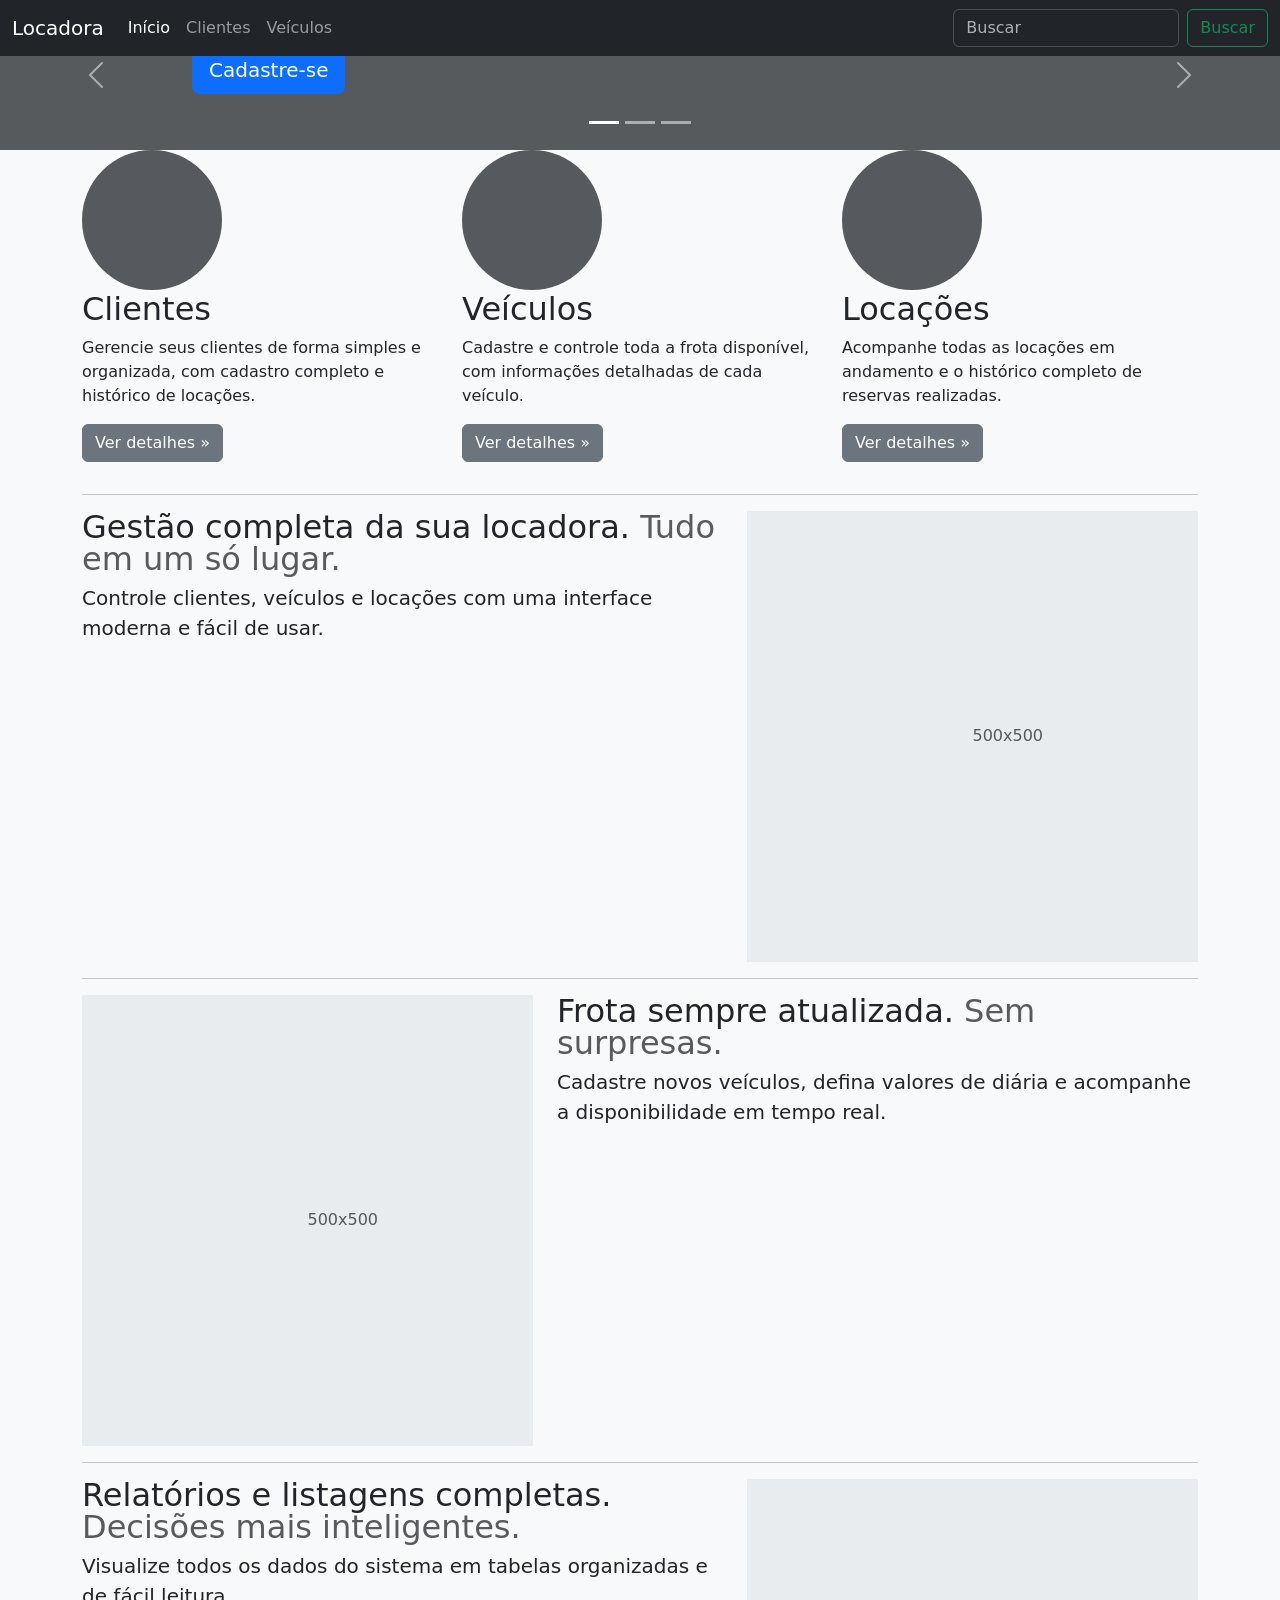
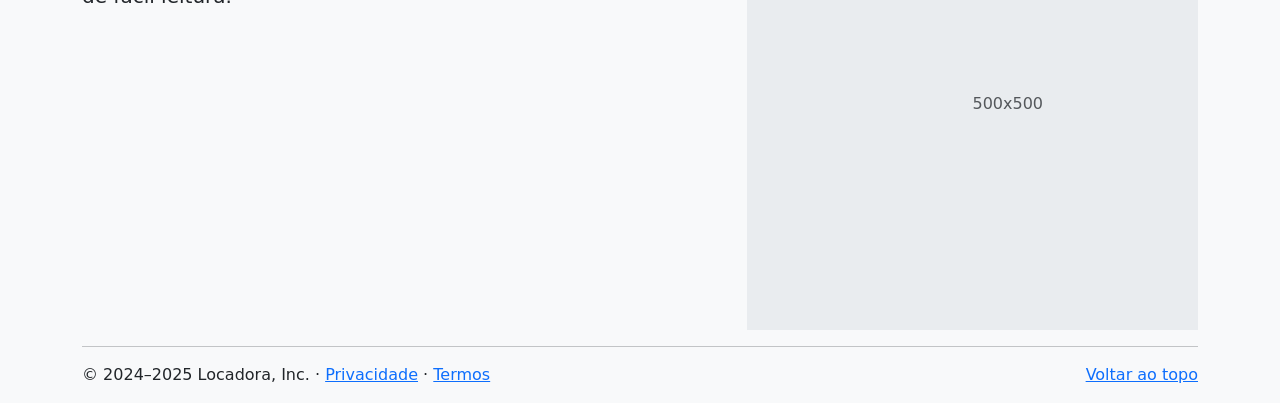
==== index.html @ 94b14342 "correção de erros na listagem" ====
<!DOCTYPE html>
<html lang="pt-br" data-bs-theme="auto">

<head>
  <meta charset="utf-8">
  <meta name="viewport" content="width=device-width, initial-scale=1">
  <meta name="description" content="">
  <meta name="author" content="Mark Otto, Jacob Thornton, and Bootstrap contributors">
  <title>Sistema de Locadora · Bootstrap v5.3</title>

  <link
    href="https://cdn.jsdelivr.net/npm/bootstrap@5.3.3/dist/css/bootstrap.min.css"
    rel="stylesheet"
  >
  <link href="css/carousel.css" rel="stylesheet">
  <link href="css/style.css" rel="stylesheet">
</head>

<body class="bg-body-tertiary">

  <!-- SVG Icons (hidden) -->
  <svg xmlns="http://www.w3.org/2000/svg" class="d-none">
    <symbol id="check2" viewBox="0 0 16 16">
      <path d="M13.854 3.646a.5.5 0 0 1 0 .708l-7 7a.5.5 0 0 1-.708 0l-3.5-3.5a.5.5 0 1 1 .708-.708L6.5 10.293l6.646-6.647a.5.5 0 0 1 .708 0z"/>
    </symbol>
    <symbol id="circle-half" viewBox="0 0 16 16">
      <path d="M8 15A7 7 0 1 0 8 1v14zm0 1A8 8 0 1 1 8 0a8 8 0 0 1 0 16z"/>
    </symbol>
    <symbol id="moon-stars-fill" viewBox="0 0 16 16">
      <path d="M6 .278a.768.768 0 0 1 .08.858 7.208 7.208 0 0 0-.878 3.46c0 4.021 3.278 7.277 7.318 7.277.527 0 1.04-.055 1.533-.16a.787.787 0 0 1 .81.316.733.733 0 0 1-.031.893A8.349 8.349 0 0 1 8.344 16C3.734 16 0 12.286 0 7.71 0 4.266 2.114 1.312 5.124.06A.752.752 0 0 1 6 .278z"/>
      <path d="M10.794 3.148a.217.217 0 0 1 .412 0l.387 1.162c.173.518.579.924 1.097 1.097l1.162.387a.217.217 0 0 1 0 .412l-1.162.387a1.734 1.734 0 0 0-1.097 1.097l-.387 1.162a.217.217 0 0 1-.412 0l-.387-1.162A1.734 1.734 0 0 0 9.31 6.593l-1.162-.387a.217.217 0 0 1 0-.412l1.162-.387a1.734 1.734 0 0 0 1.097-1.097l.387-1.162zM13.863.099a.145.145 0 0 1 .274 0l.258.774c.115.346.386.617.732.732l.774.258a.145.145 0 0 1 0 .274l-.774.258a1.156 1.156 0 0 0-.732.732l-.258.774a.145.145 0 0 1-.274 0l-.258-.774a1.156 1.156 0 0 0-.732-.732l-.774-.258a.145.145 0 0 1 0-.274l.774-.258c.346-.115.617-.386.732-.732L13.863.1z"/>
    </symbol>
    <symbol id="sun-fill" viewBox="0 0 16 16">
      <path d="M8 12a4 4 0 1 0 0-8 4 4 0 0 0 0 8zM8 0a.5.5 0 0 1 .5.5v2a.5.5 0 0 1-1 0v-2A.5.5 0 0 1 8 0zm0 13a.5.5 0 0 1 .5.5v2a.5.5 0 0 1-1 0v-2A.5.5 0 0 1 8 13zm8-5a.5.5 0 0 1-.5.5h-2a.5.5 0 0 1 0-1h2a.5.5 0 0 1 .5.5zM3 8a.5.5 0 0 1-.5.5h-2a.5.5 0 0 1 0-1h2A.5.5 0 0 1 3 8zm10.657-5.657a.5.5 0 0 1 0 .707l-1.414 1.415a.5.5 0 1 1-.707-.708l1.414-1.414a.5.5 0 0 1 .707 0zm-9.193 9.193a.5.5 0 0 1 0 .707L3.05 13.657a.5.5 0 0 1-.707-.707l1.414-1.414a.5.5 0 0 1 .707 0zm9.193 2.121a.5.5 0 0 1-.707 0l-1.414-1.414a.5.5 0 0 1 .707-.707l1.414 1.414a.5.5 0 0 1 0 .707zM4.464 4.465a.5.5 0 0 1-.707 0L2.343 3.05a.5.5 0 1 1 .707-.707l1.414 1.414a.5.5 0 0 1 0 .708z"/>
    </symbol>
  </svg>

  <!-- Navbar -->
  <header data-bs-theme="dark">
    <nav class="navbar navbar-expand-md navbar-dark fixed-top bg-dark">
      <div class="container-fluid">
        <a class="navbar-brand" href="#">Locadora</a>
        <button
          class="navbar-toggler"
          type="button"
          data-bs-toggle="collapse"
          data-bs-target="#navbarCollapse"
          aria-controls="navbarCollapse"
          aria-expanded="false"
          aria-label="Alternar navegação"
        >
          <span class="navbar-toggler-icon"></span>
        </button>
        <div class="collapse navbar-collapse" id="navbarCollapse">
          <ul class="navbar-nav me-auto mb-2 mb-md-0">
            <li class="nav-item">
              <a class="nav-link active" aria-current="page" href="#">Início</a>
            </li>
            <li class="nav-item">
              <a class="nav-link" href="pages/listagem-clientes.html">Clientes</a>
            </li>
            <li class="nav-item">
              <a class="nav-link" href="#">Veículos</a>
            </li>
          </ul>
          <form class="d-flex" role="search">
            <input class="form-control me-2" type="search" placeholder="Buscar" aria-label="Buscar">
            <button class="btn btn-outline-success" type="submit">Buscar</button>
          </form>
        </div>
      </div>
    </nav>
  </header>

  <!-- Conteúdo Principal -->
  <main>

    <!-- Carousel -->
    <div id="myCarousel" class="carousel slide mb-6" data-bs-ride="carousel">
      <div class="carousel-indicators">
        <button type="button" data-bs-target="#myCarousel" data-bs-slide-to="0" class="active" aria-current="true" aria-label="Slide 1"></button>
        <button type="button" data-bs-target="#myCarousel" data-bs-slide-to="1" aria-label="Slide 2"></button>
        <button type="button" data-bs-target="#myCarousel" data-bs-slide-to="2" aria-label="Slide 3"></button>
      </div>

      <div class="carousel-inner">

        <div class="carousel-item active">
          <svg aria-hidden="true" class="bd-placeholder-img" height="100%" preserveAspectRatio="xMidYMid slice" width="100%" xmlns="http://www.w3.org/2000/svg">
            <rect width="100%" height="100%" fill="var(--bs-secondary-color)"></rect>
          </svg>
          <div class="container">
            <div class="carousel-caption text-start">
              <h1>Alugue seu veículo ideal.</h1>
              <p class="opacity-75">Encontre o carro perfeito para cada ocasião com praticidade e segurança.</p>
              <p><a class="btn btn-lg btn-primary" href="#">Cadastre-se</a></p>
            </div>
          </div>
        </div>

        <div class="carousel-item">
          <svg aria-hidden="true" class="bd-placeholder-img" height="100%" preserveAspectRatio="xMidYMid slice" width="100%" xmlns="http://www.w3.org/2000/svg">
            <rect width="100%" height="100%" fill="var(--bs-secondary-color)"></rect>
          </svg>
          <div class="container">
            <div class="carousel-caption">
              <h1>Frota variada e moderna.</h1>
              <p>Temos veículos para todos os perfis, desde econômicos até SUVs de luxo.</p>
              <p><a class="btn btn-lg btn-primary" href="#">Saiba mais</a></p>
            </div>
          </div>
        </div>

        <div class="carousel-item">
          <svg aria-hidden="true" class="bd-placeholder-img" height="100%" preserveAspectRatio="xMidYMid slice" width="100%" xmlns="http://www.w3.org/2000/svg">
            <rect width="100%" height="100%" fill="var(--bs-secondary-color)"></rect>
          </svg>
          <div class="container">
            <div class="carousel-caption text-end">
              <h1>Simples, rápido e seguro.</h1>
              <p>Faça sua reserva em minutos e retire o veículo onde preferir.</p>
              <p><a class="btn btn-lg btn-primary" href="#">Ver veículos</a></p>
            </div>
          </div>
        </div>

      </div>

      <button class="carousel-control-prev" type="button" data-bs-target="#myCarousel" data-bs-slide="prev">
        <span class="carousel-control-prev-icon" aria-hidden="true"></span>
        <span class="visually-hidden">Anterior</span>
      </button>
      <button class="carousel-control-next" type="button" data-bs-target="#myCarousel" data-bs-slide="next">
        <span class="carousel-control-next-icon" aria-hidden="true"></span>
        <span class="visually-hidden">Próximo</span>
      </button>
    </div>

    <!-- Cards -->
    <div class="container marketing">

      <div class="row">

        <div class="col-lg-4">
          <svg aria-label="Placeholder" class="bd-placeholder-img rounded-circle" height="140" preserveAspectRatio="xMidYMid slice" role="img" width="140" xmlns="http://www.w3.org/2000/svg">
            <title>Placeholder</title>
            <rect width="100%" height="100%" fill="var(--bs-secondary-color)"></rect>
          </svg>
          <h2 class="fw-normal">Clientes</h2>
          <p>Gerencie seus clientes de forma simples e organizada, com cadastro completo e histórico de locações.</p>
          <p><a class="btn btn-secondary" href="#">Ver detalhes &raquo;</a></p>
        </div>

        <div class="col-lg-4">
          <svg aria-label="Placeholder" class="bd-placeholder-img rounded-circle" height="140" preserveAspectRatio="xMidYMid slice" role="img" width="140" xmlns="http://www.w3.org/2000/svg">
            <title>Placeholder</title>
            <rect width="100%" height="100%" fill="var(--bs-secondary-color)"></rect>
          </svg>
          <h2 class="fw-normal">Veículos</h2>
          <p>Cadastre e controle toda a frota disponível, com informações detalhadas de cada veículo.</p>
          <p><a class="btn btn-secondary" href="#">Ver detalhes &raquo;</a></p>
        </div>

        <div class="col-lg-4">
          <svg aria-label="Placeholder" class="bd-placeholder-img rounded-circle" height="140" preserveAspectRatio="xMidYMid slice" role="img" width="140" xmlns="http://www.w3.org/2000/svg">
            <title>Placeholder</title>
            <rect width="100%" height="100%" fill="var(--bs-secondary-color)"></rect>
          </svg>
          <h2 class="fw-normal">Locações</h2>
          <p>Acompanhe todas as locações em andamento e o histórico completo de reservas realizadas.</p>
          <p><a class="btn btn-secondary" href="#">Ver detalhes &raquo;</a></p>
        </div>

      </div>

      <!-- Destaques -->
      <hr class="featurette-divider">

      <div class="row featurette">
        <div class="col-md-7">
          <h2 class="featurette-heading fw-normal lh-1">
            Gestão completa da sua locadora.
            <span class="text-body-secondary">Tudo em um só lugar.</span>
          </h2>
          <p class="lead">Controle clientes, veículos e locações com uma interface moderna e fácil de usar.</p>
        </div>
        <div class="col-md-5">
          <svg aria-label="Placeholder: 500x500" class="bd-placeholder-img bd-placeholder-img-lg featurette-image img-fluid mx-auto" height="500" preserveAspectRatio="xMidYMid slice" role="img" width="500" xmlns="http://www.w3.org/2000/svg">
            <title>Placeholder</title>
            <rect width="100%" height="100%" fill="var(--bs-secondary-bg)"></rect>
            <text x="50%" y="50%" fill="var(--bs-secondary-color)" dy=".3em">500x500</text>
          </svg>
        </div>
      </div>

      <hr class="featurette-divider">

      <div class="row featurette">
        <div class="col-md-7 order-md-2">
          <h2 class="featurette-heading fw-normal lh-1">
            Frota sempre atualizada.
            <span class="text-body-secondary">Sem surpresas.</span>
          </h2>
          <p class="lead">Cadastre novos veículos, defina valores de diária e acompanhe a disponibilidade em tempo real.</p>
        </div>
        <div class="col-md-5 order-md-1">
          <svg aria-label="Placeholder: 500x500" class="bd-placeholder-img bd-placeholder-img-lg featurette-image img-fluid mx-auto" height="500" preserveAspectRatio="xMidYMid slice" role="img" width="500" xmlns="http://www.w3.org/2000/svg">
            <title>Placeholder</title>
            <rect width="100%" height="100%" fill="var(--bs-secondary-bg)"></rect>
            <text x="50%" y="50%" fill="var(--bs-secondary-color)" dy=".3em">500x500</text>
          </svg>
        </div>
      </div>

      <hr class="featurette-divider">

      <div class="row featurette">
        <div class="col-md-7">
          <h2 class="featurette-heading fw-normal lh-1">
            Relatórios e listagens completas.
            <span class="text-body-secondary">Decisões mais inteligentes.</span>
          </h2>
          <p class="lead">Visualize todos os dados do sistema em tabelas organizadas e de fácil leitura.</p>
        </div>
        <div class="col-md-5">
          <svg aria-label="Placeholder: 500x500" class="bd-placeholder-img bd-placeholder-img-lg featurette-image img-fluid mx-auto" height="500" preserveAspectRatio="xMidYMid slice" role="img" width="500" xmlns="http://www.w3.org/2000/svg">
            <title>Placeholder</title>
            <rect width="100%" height="100%" fill="var(--bs-secondary-bg)"></rect>
            <text x="50%" y="50%" fill="var(--bs-secondary-color)" dy=".3em">500x500</text>
          </svg>
        </div>
      </div>

      <hr class="featurette-divider">

    </div><!-- /.container -->

    <!-- Rodapé -->
    <footer class="container">
      <p class="float-end"><a href="#">Voltar ao topo</a></p>
      <p>&copy; 2024–2025 Locadora, Inc. &middot; <a href="#">Privacidade</a> &middot; <a href="#">Termos</a></p>
    </footer>

  </main>

  <script src="https://cdn.jsdelivr.net/npm/bootstrap@5.3.3/dist/js/bootstrap.bundle.min.js"></script>

</body>
</html>
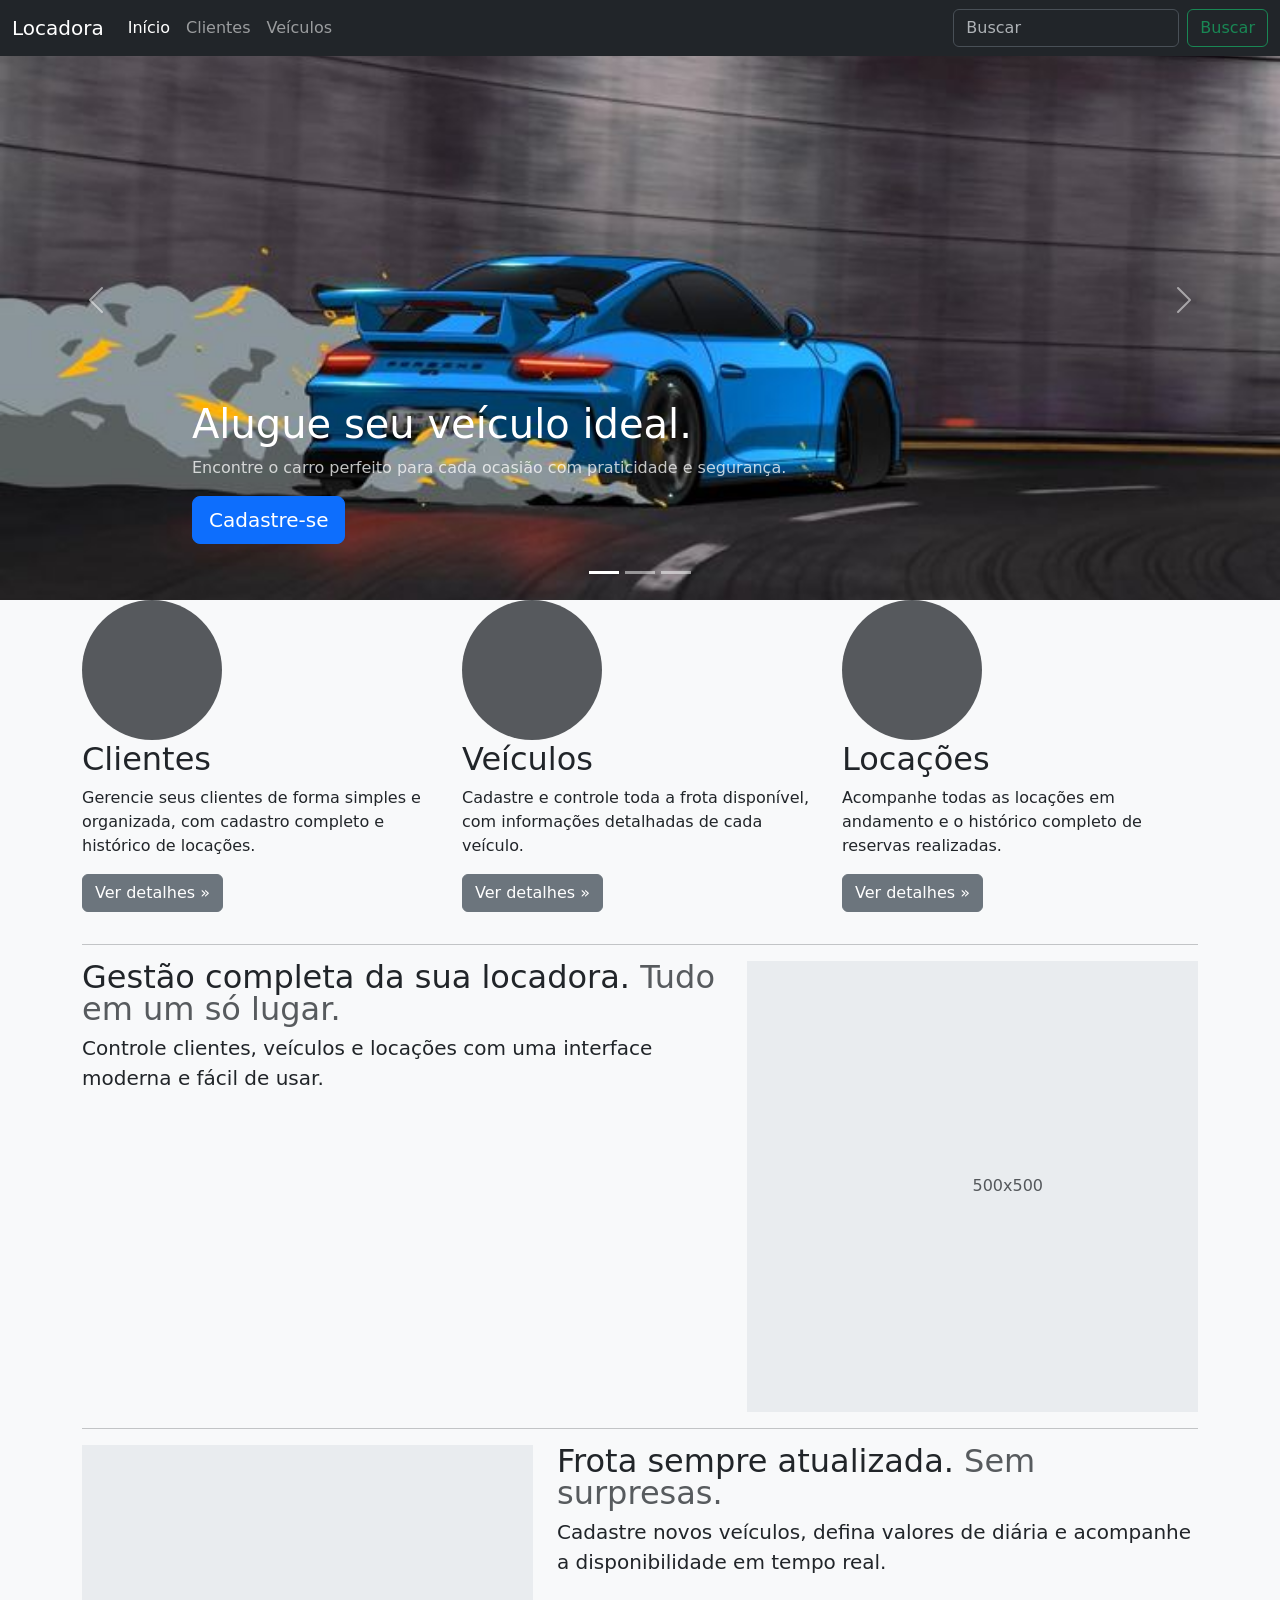
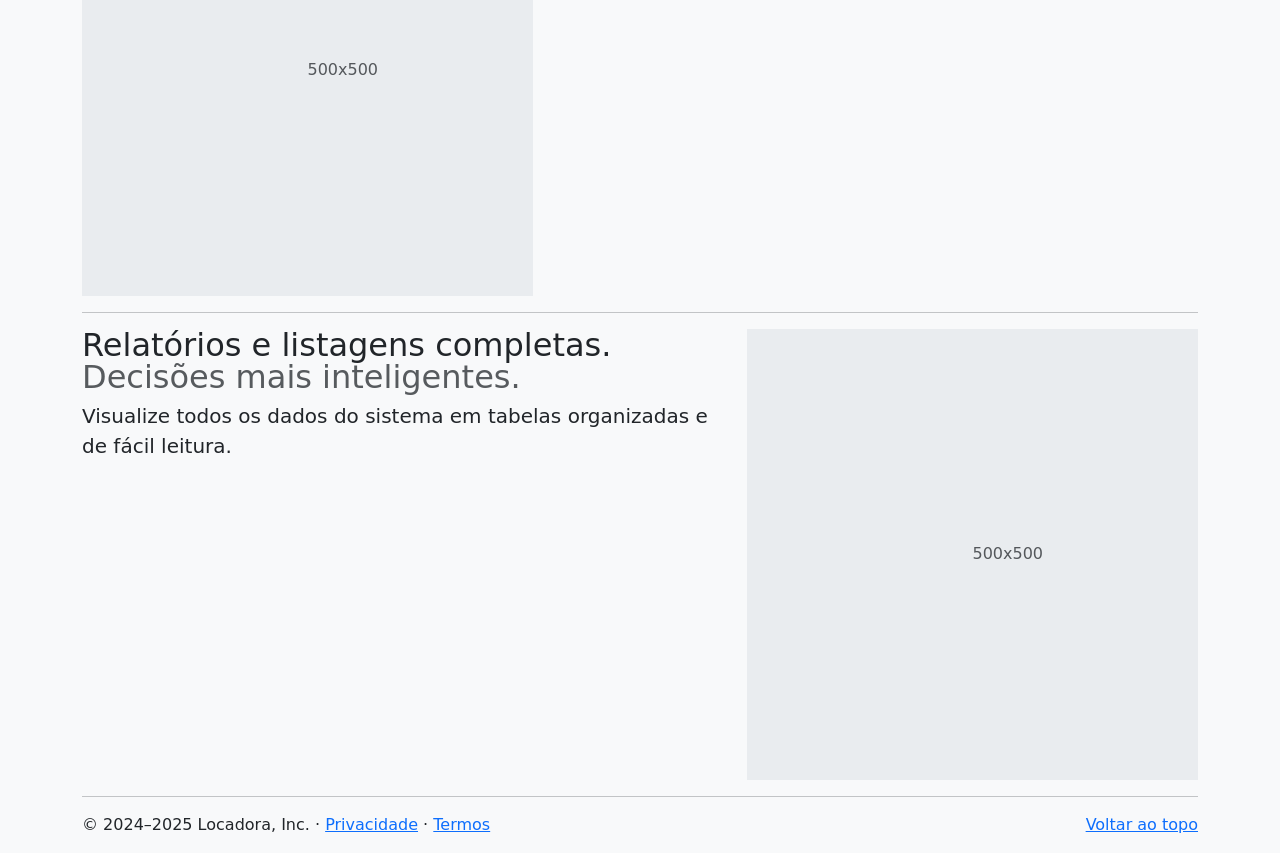
==== commit 7bf25509: "adicionando imagens ao projeto" ====
--- a/index.html
+++ b/index.html
@@ -60,7 +60,7 @@
               <a class="nav-link" href="pages/listagem-clientes.html">Clientes</a>
             </li>
             <li class="nav-item">
-              <a class="nav-link" href="#">Veículos</a>
+              <a class="nav-link" href="pages/listagem-veiculos.html">Veículos</a>
             </li>
           </ul>
           <form class="d-flex" role="search">
@@ -86,9 +86,7 @@
       <div class="carousel-inner">
 
         <div class="carousel-item active">
-          <svg aria-hidden="true" class="bd-placeholder-img" height="100%" preserveAspectRatio="xMidYMid slice" width="100%" xmlns="http://www.w3.org/2000/svg">
-            <rect width="100%" height="100%" fill="var(--bs-secondary-color)"></rect>
-          </svg>
+          <img src="image/PORSCHE.jpeg" class="d-block w-100" alt="Porsche" style="height: 600px; object-fit: cover; object-position: center;">
           <div class="container">
             <div class="carousel-caption text-start">
               <h1>Alugue seu veículo ideal.</h1>
@@ -99,9 +97,7 @@
         </div>
 
         <div class="carousel-item">
-          <svg aria-hidden="true" class="bd-placeholder-img" height="100%" preserveAspectRatio="xMidYMid slice" width="100%" xmlns="http://www.w3.org/2000/svg">
-            <rect width="100%" height="100%" fill="var(--bs-secondary-color)"></rect>
-          </svg>
+          <img src="image/BMW.jpeg" class="d-block w-100" alt="BMW" style="height: 600px; object-fit: cover; object-position: center;">
           <div class="container">
             <div class="carousel-caption">
               <h1>Frota variada e moderna.</h1>
@@ -112,14 +108,12 @@
         </div>
 
         <div class="carousel-item">
-          <svg aria-hidden="true" class="bd-placeholder-img" height="100%" preserveAspectRatio="xMidYMid slice" width="100%" xmlns="http://www.w3.org/2000/svg">
-            <rect width="100%" height="100%" fill="var(--bs-secondary-color)"></rect>
-          </svg>
+          <img src="image/Nissan.jpeg" class="d-block w-100" alt="Nissan" style="height: 600px; object-fit: cover; object-position: center;">
           <div class="container">
             <div class="carousel-caption text-end">
               <h1>Simples, rápido e seguro.</h1>
               <p>Faça sua reserva em minutos e retire o veículo onde preferir.</p>
-              <p><a class="btn btn-lg btn-primary" href="#">Ver veículos</a></p>
+              <p><a class="btn btn-lg btn-primary" href="pages/listagem-veiculos.html">Ver veículos</a></p>
             </div>
           </div>
         </div>
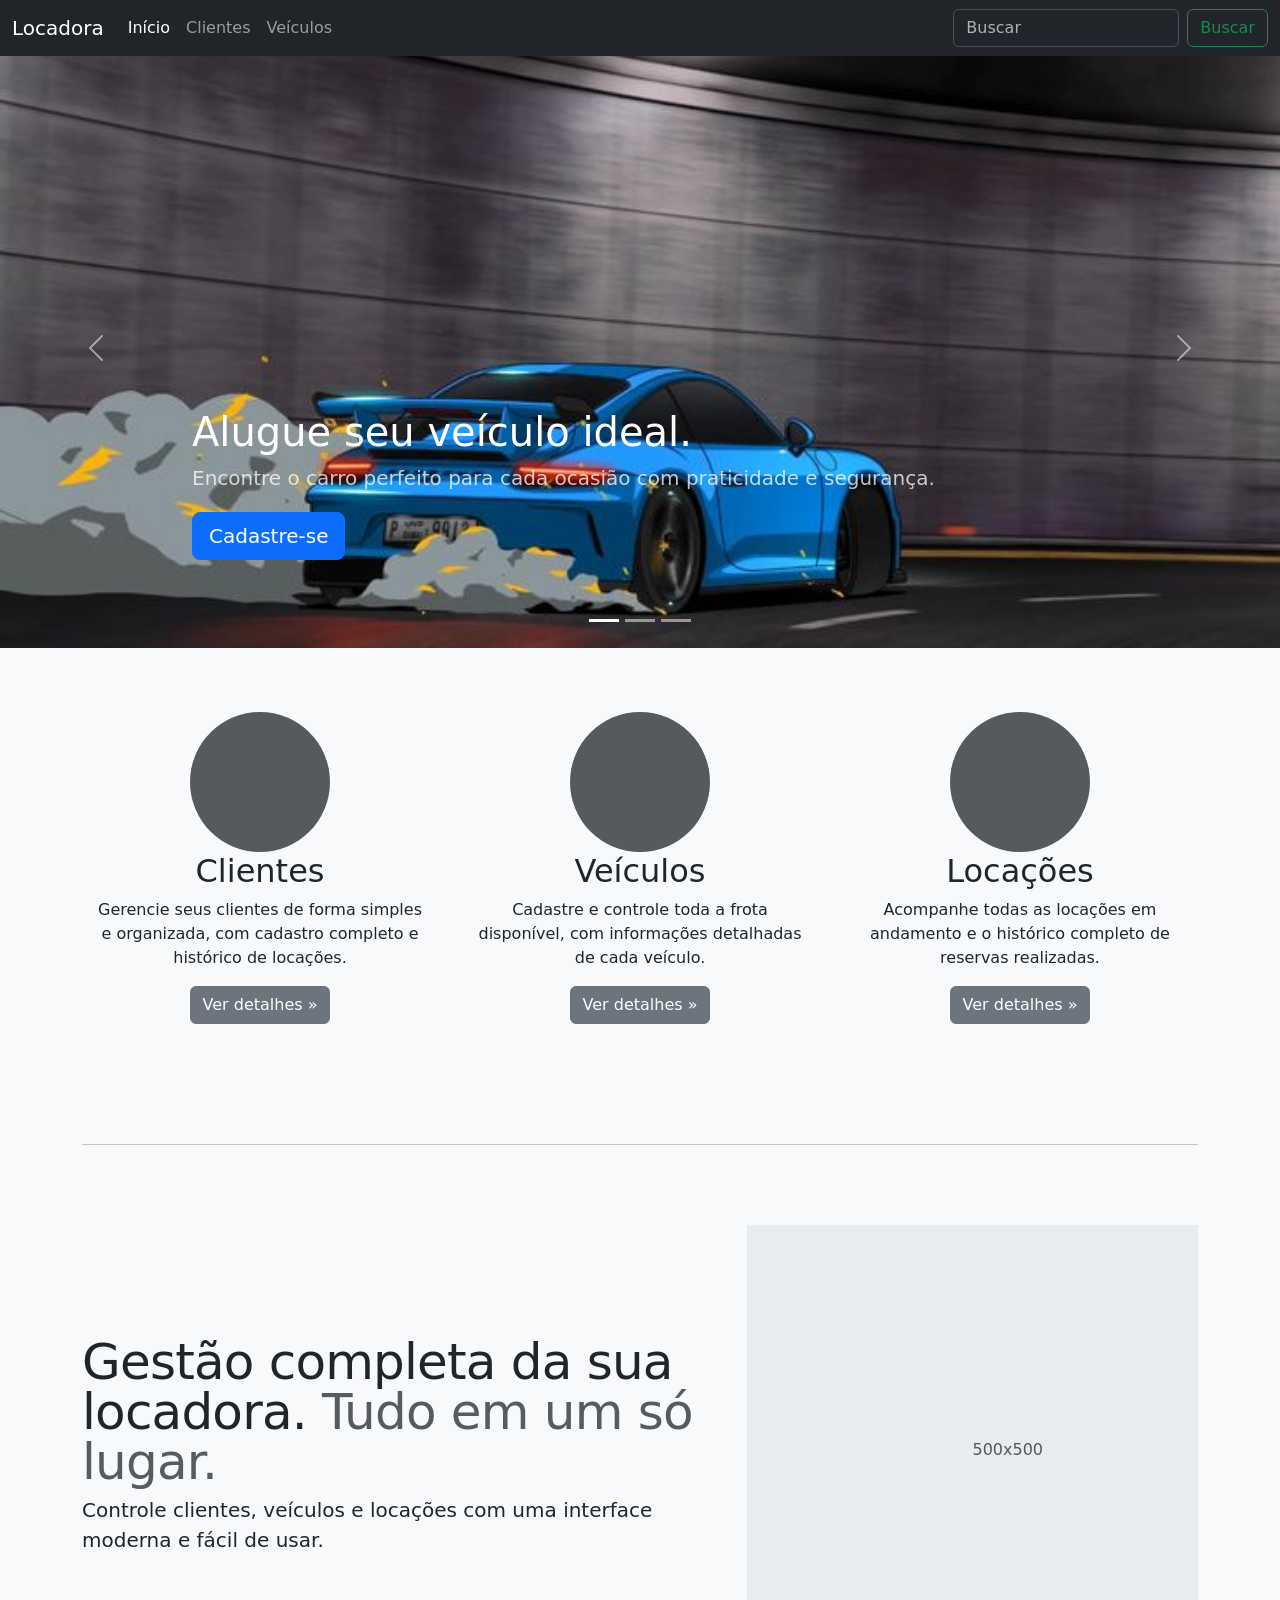
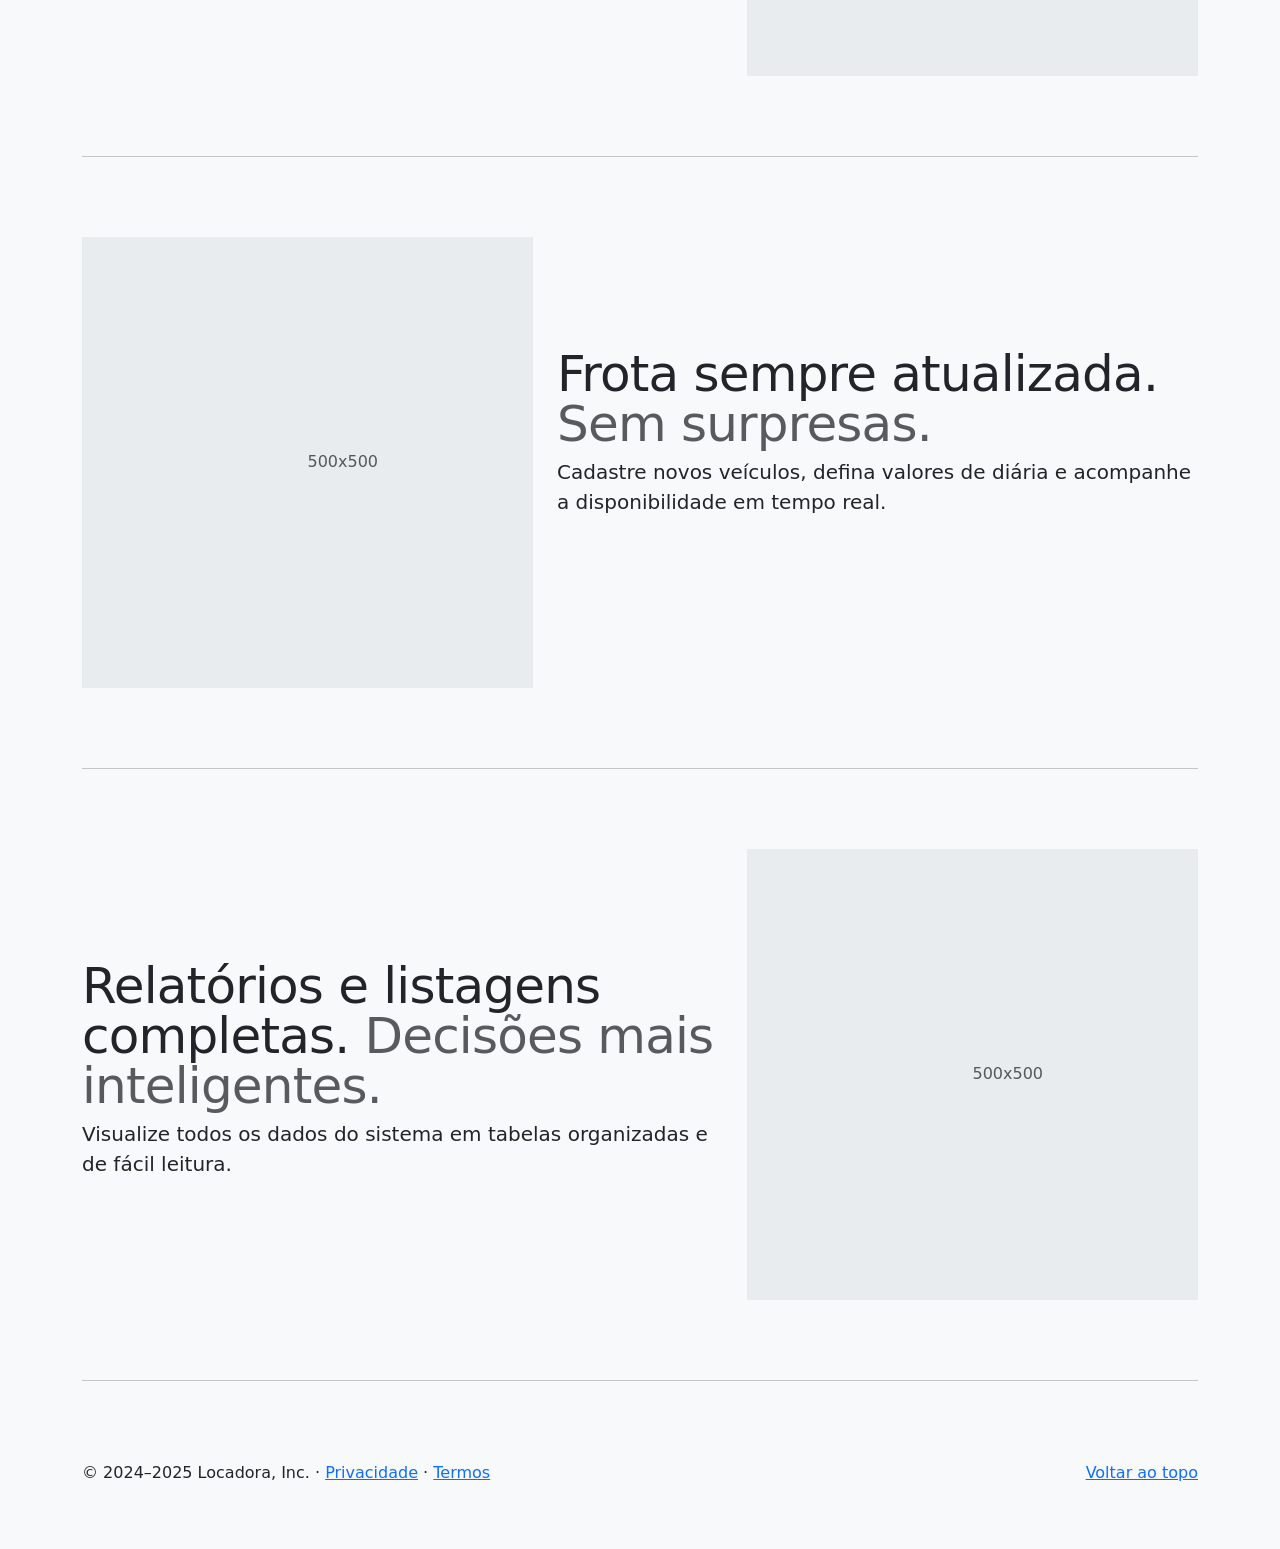
==== commit 24d0706a: "detalhamento das imagens" ====
--- a/index.html
+++ b/index.html
@@ -86,7 +86,7 @@
       <div class="carousel-inner">
 
         <div class="carousel-item active">
-          <img src="image/PORSCHE.jpeg" class="d-block w-100" alt="Porsche" style="height: 600px; object-fit: cover; object-position: center;">
+          <img src="image/PORSCHE.jpeg" class="d-block w-100" alt="Porsche" style="object-fit: cover; object-position: center;">
           <div class="container">
             <div class="carousel-caption text-start">
               <h1>Alugue seu veículo ideal.</h1>
@@ -97,7 +97,7 @@
         </div>
 
         <div class="carousel-item">
-          <img src="image/BMW.jpeg" class="d-block w-100" alt="BMW" style="height: 600px; object-fit: cover; object-position: center;">
+          <img src="image/BMW.jpeg" class="d-block w-100" alt="BMW" style="object-fit: cover; object-position: center;">
           <div class="container">
             <div class="carousel-caption">
               <h1>Frota variada e moderna.</h1>
@@ -108,7 +108,7 @@
         </div>
 
         <div class="carousel-item">
-          <img src="image/Nissan.jpeg" class="d-block w-100" alt="Nissan" style="height: 600px; object-fit: cover; object-position: center;">
+          <img src="image/Nissan.jpeg" class="d-block w-100" alt="Nissan" style="object-fit: cover; object-position: center;">
           <div class="container">
             <div class="carousel-caption text-end">
               <h1>Simples, rápido e seguro.</h1>
--- a/css/carousel.css
+++ b/css/carousel.css
@@ -0,0 +1,82 @@
+/* GLOBAL STYLES
+-------------------------------------------------- */
+/* Padding below the footer and lighter body text */
+
+body {
+  padding-top: 3rem;
+  padding-bottom: 3rem;
+  color: rgb(var(--bs-tertiary-color-rgb));
+}
+
+
+/* CUSTOMIZE THE CAROUSEL
+-------------------------------------------------- */
+
+/* Carousel base class */
+.carousel {
+  margin-bottom: 4rem;
+}
+/* Since positioning the image, we need to help out the caption */
+.carousel-caption {
+  bottom: 3rem;
+  z-index: 10;
+}
+
+/* Declare heights because of positioning of img element */
+.carousel-item {
+  height: 600px;
+}
+
+
+/* MARKETING CONTENT
+-------------------------------------------------- */
+
+/* Center align the text within the three columns below the carousel */
+.marketing .col-lg-4 {
+  margin-bottom: 1.5rem;
+  text-align: center;
+}
+/* rtl:begin:ignore */
+.marketing .col-lg-4 p {
+  margin-right: .75rem;
+  margin-left: .75rem;
+}
+/* rtl:end:ignore */
+
+
+/* Featurettes
+------------------------- */
+
+.featurette-divider {
+  margin: 5rem 0; /* Space out the Bootstrap <hr> more */
+}
+
+/* Thin out the marketing headings */
+/* rtl:begin:remove */
+.featurette-heading {
+  letter-spacing: -.05rem;
+}
+
+/* rtl:end:remove */
+
+/* RESPONSIVE CSS
+-------------------------------------------------- */
+
+@media (min-width: 40em) {
+  /* Bump up size of carousel content */
+  .carousel-caption p {
+    margin-bottom: 1.25rem;
+    font-size: 1.25rem;
+    line-height: 1.4;
+  }
+
+  .featurette-heading {
+    font-size: 50px;
+  }
+}
+
+@media (min-width: 62em) {
+  .featurette-heading {
+    margin-top: 7rem;
+  }
+}
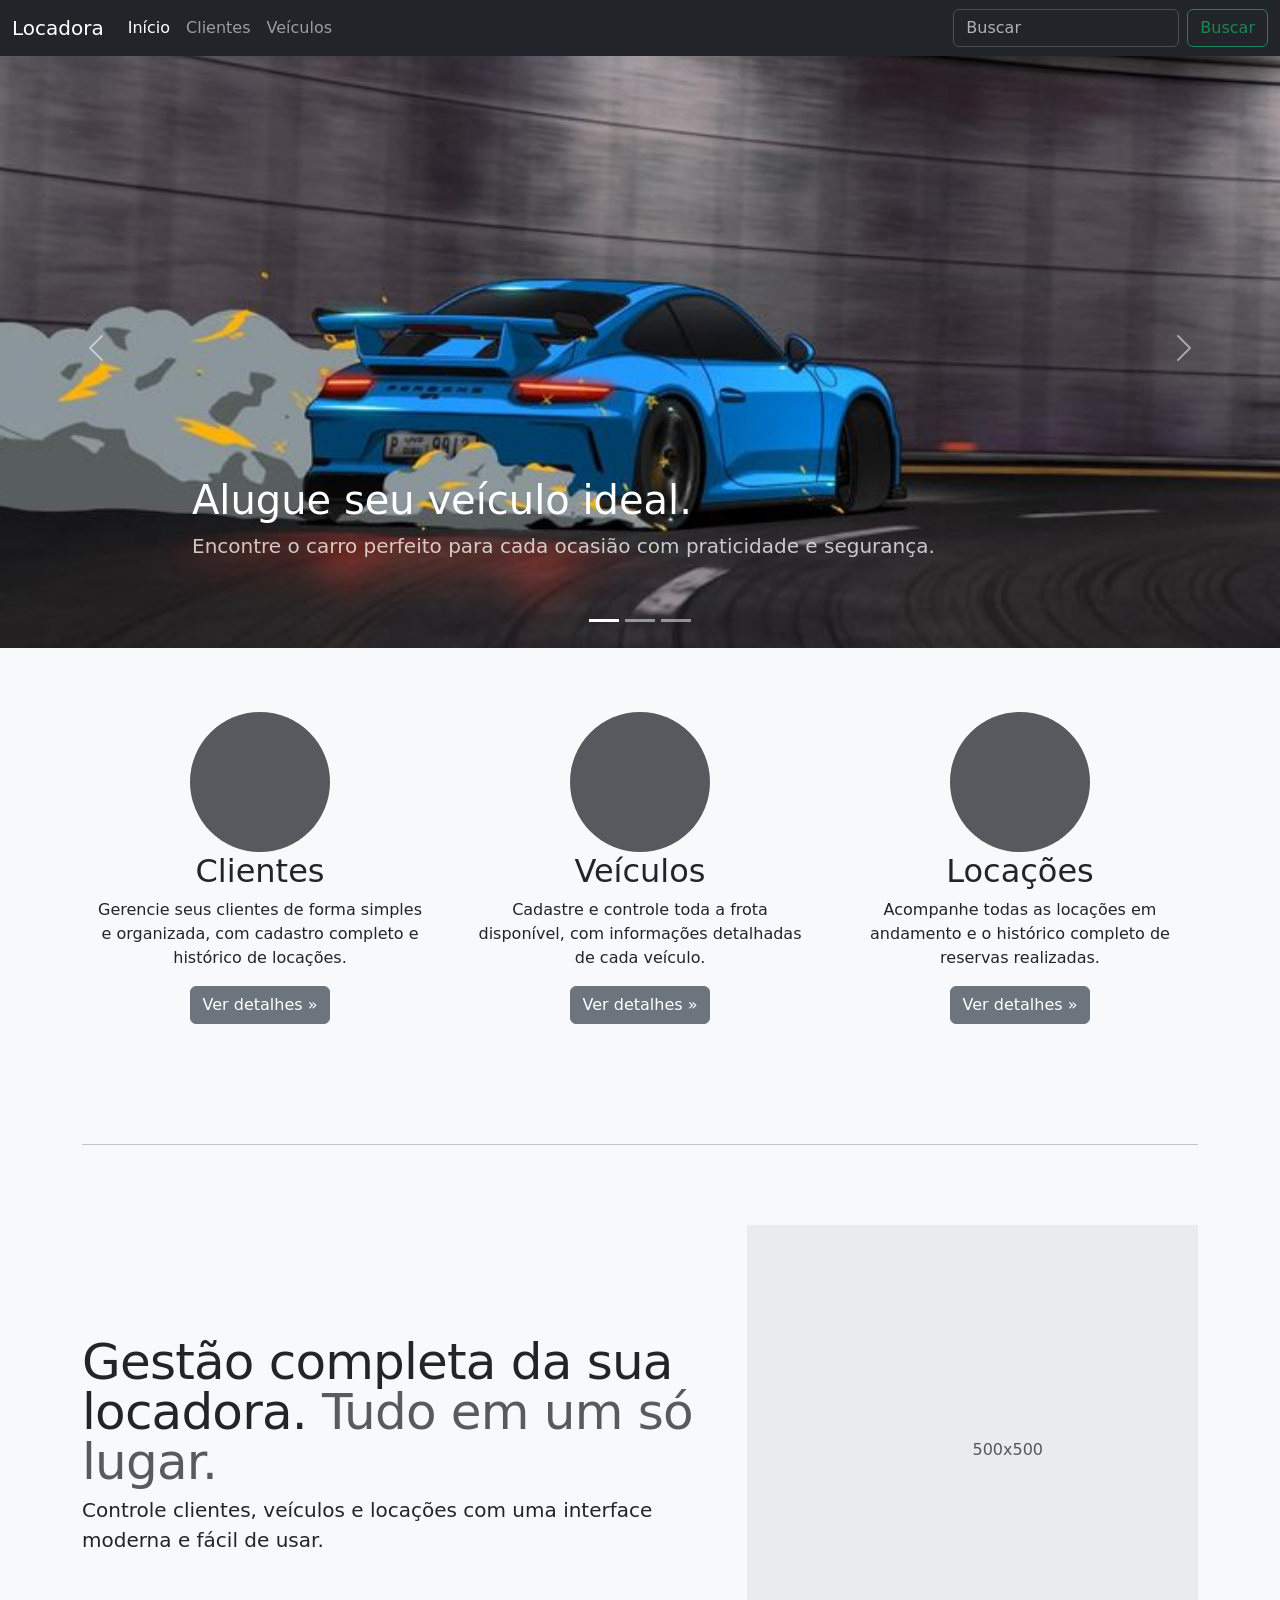
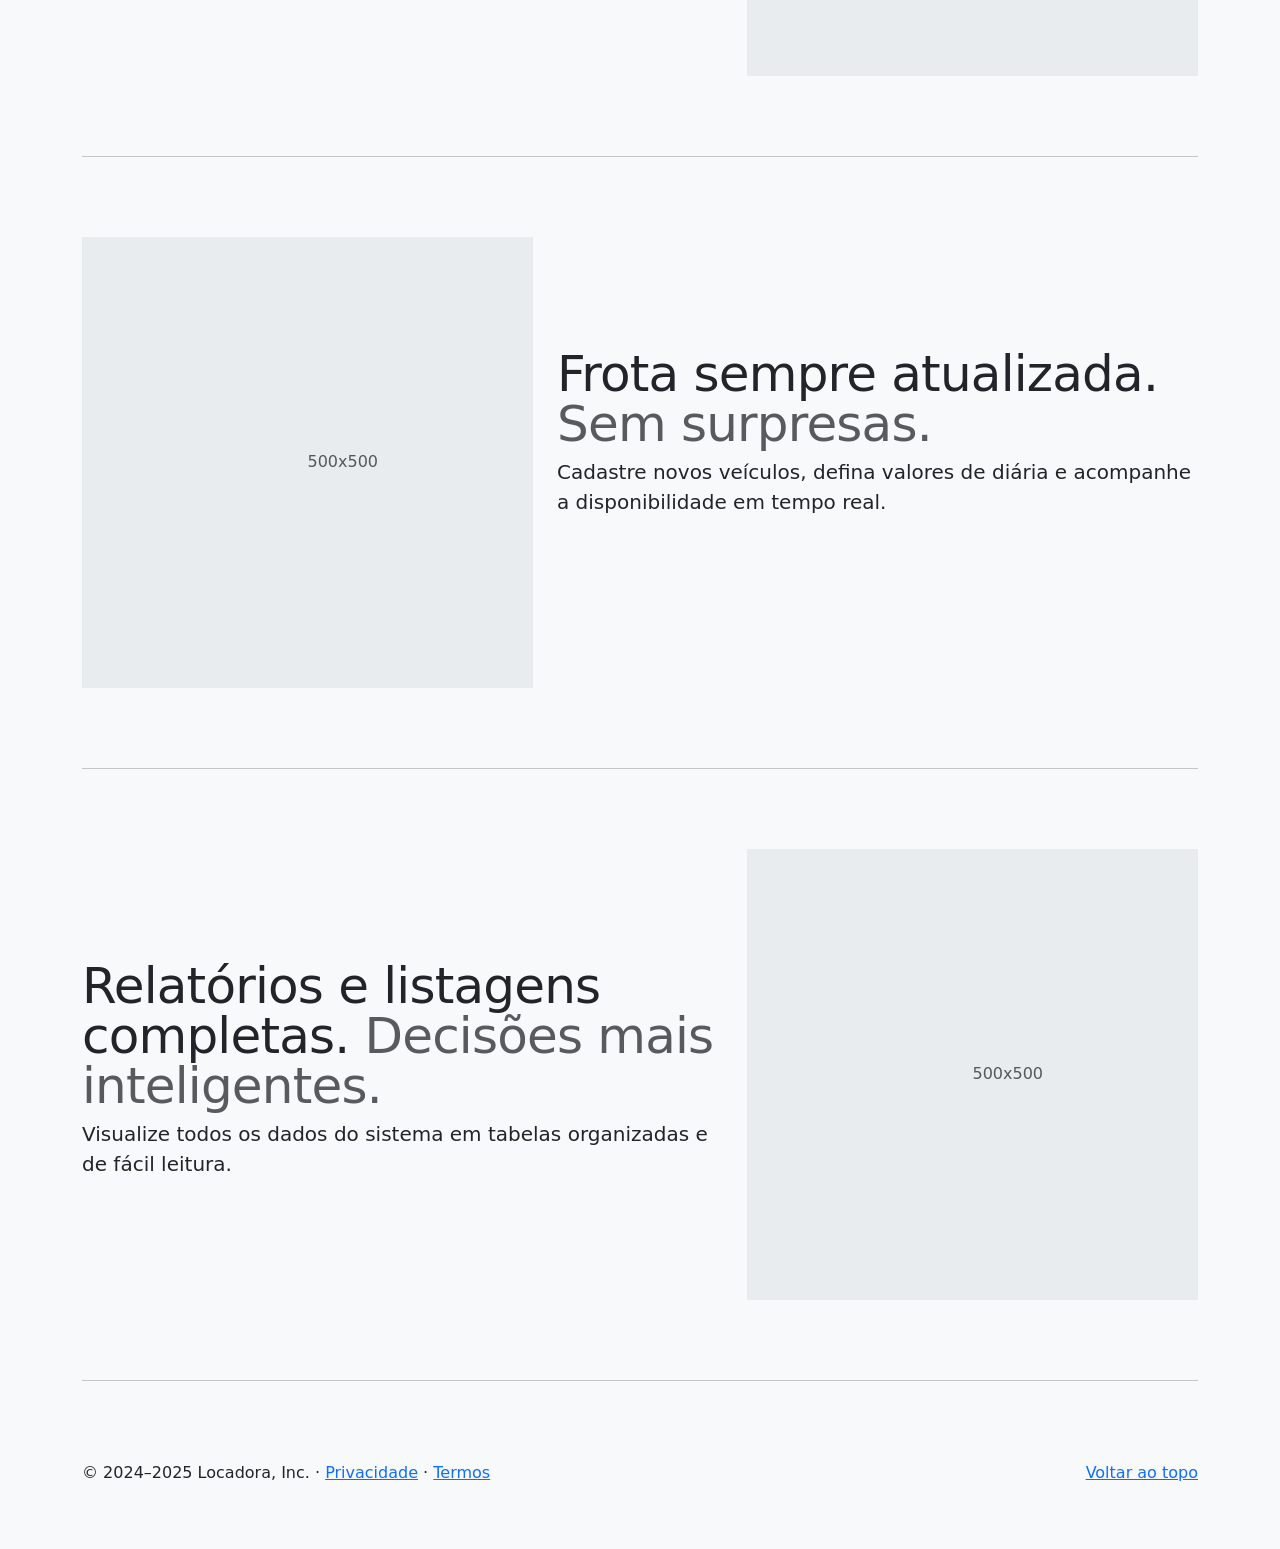
==== commit 5534bf6d: "centralizando as imagens" ====
--- a/index.html
+++ b/index.html
@@ -86,18 +86,17 @@
       <div class="carousel-inner">
 
         <div class="carousel-item active">
-          <img src="image/PORSCHE.jpeg" class="d-block w-100" alt="Porsche" style="object-fit: cover; object-position: center;">
+          <img src="image/PORSCHE.jpeg" class="d-block w-100" alt="Porsche" style="object-fit: cover; object-position: 50% 70%; height: 100%;">
           <div class="container">
             <div class="carousel-caption text-start">
               <h1>Alugue seu veículo ideal.</h1>
               <p class="opacity-75">Encontre o carro perfeito para cada ocasião com praticidade e segurança.</p>
-              <p><a class="btn btn-lg btn-primary" href="#">Cadastre-se</a></p>
             </div>
           </div>
         </div>
 
         <div class="carousel-item">
-          <img src="image/BMW.jpeg" class="d-block w-100" alt="BMW" style="object-fit: cover; object-position: center;">
+          <img src="image/BMW.jpeg" class="d-block w-100" alt="BMW" style="object-fit: cover; object-position: 50% 70%; height: 100%;">
           <div class="container">
             <div class="carousel-caption">
               <h1>Frota variada e moderna.</h1>
@@ -108,7 +107,7 @@
         </div>
 
         <div class="carousel-item">
-          <img src="image/Nissan.jpeg" class="d-block w-100" alt="Nissan" style="object-fit: cover; object-position: center;">
+          <img src="image/Nissan.jpeg" class="d-block w-100" alt="Nissan" style="object-fit: cover; object-position: 50% 70%; height: 100%;">
           <div class="container">
             <div class="carousel-caption text-end">
               <h1>Simples, rápido e seguro.</h1>
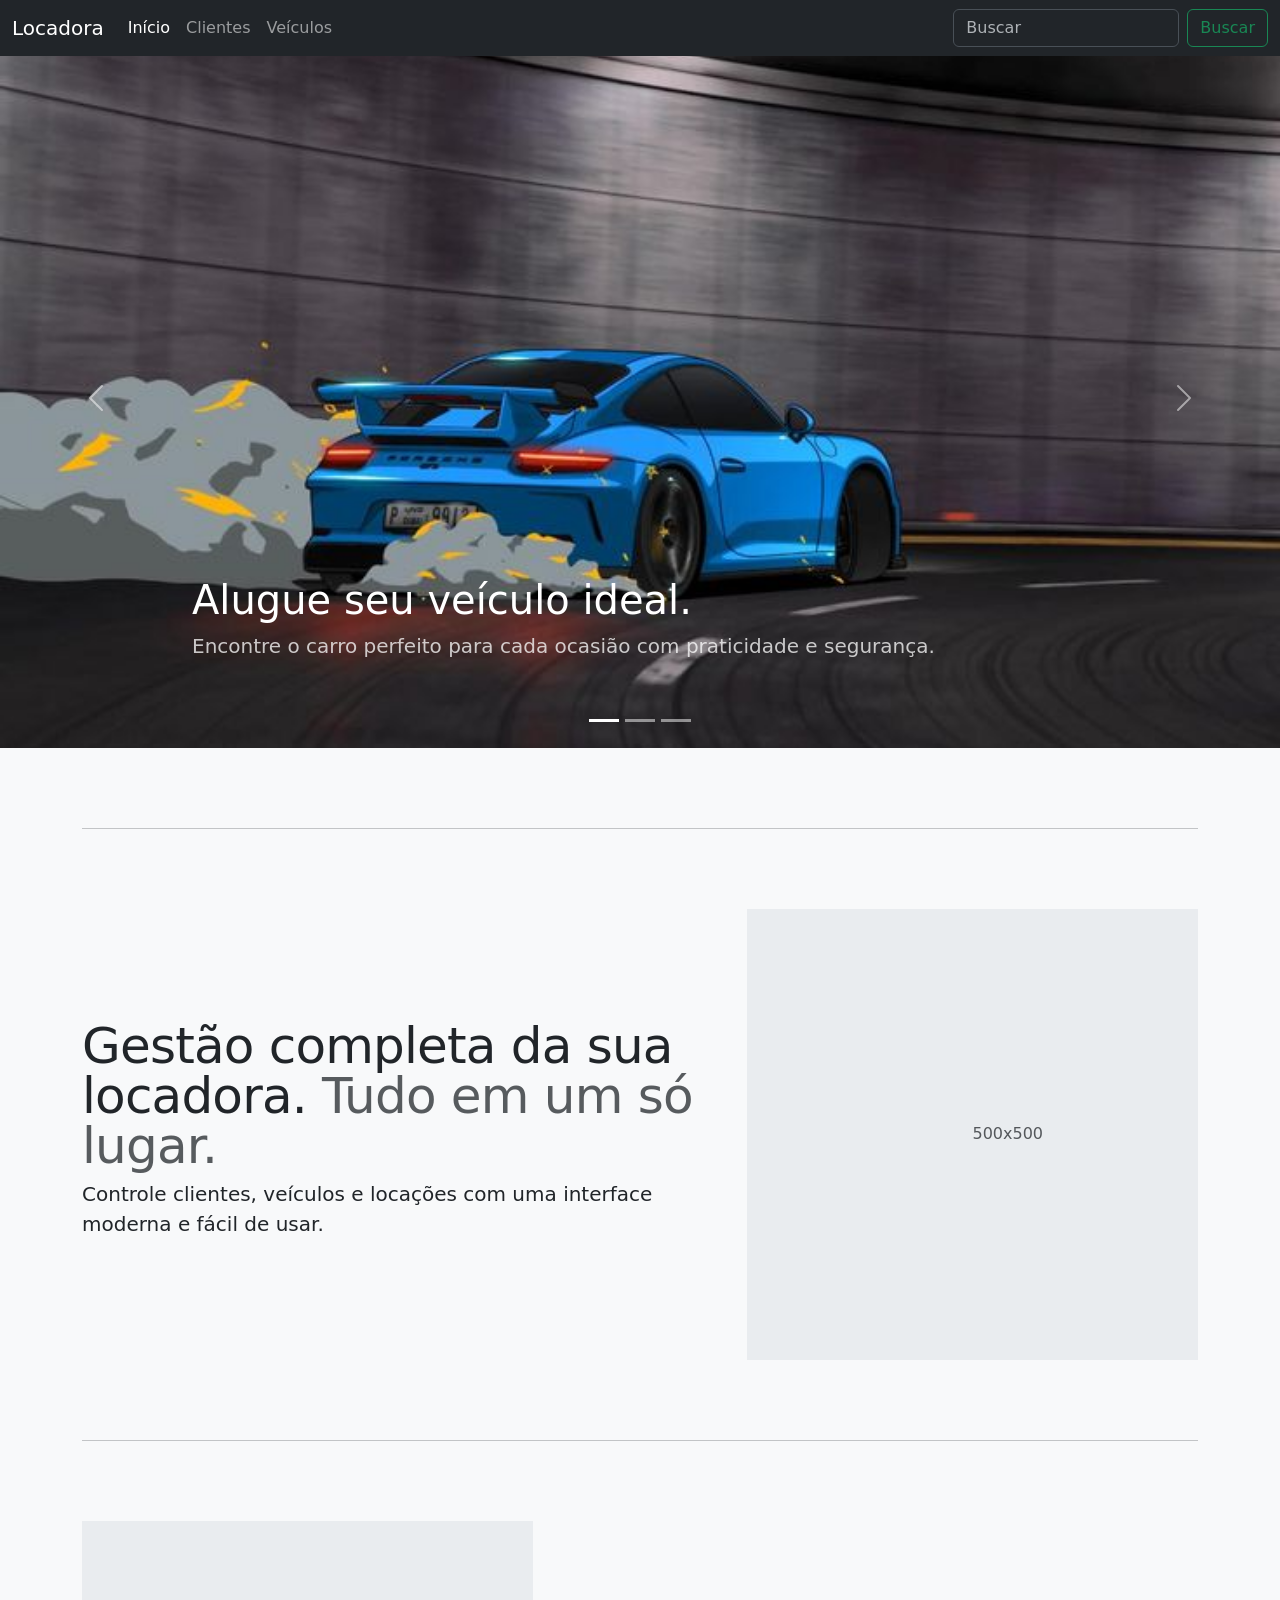
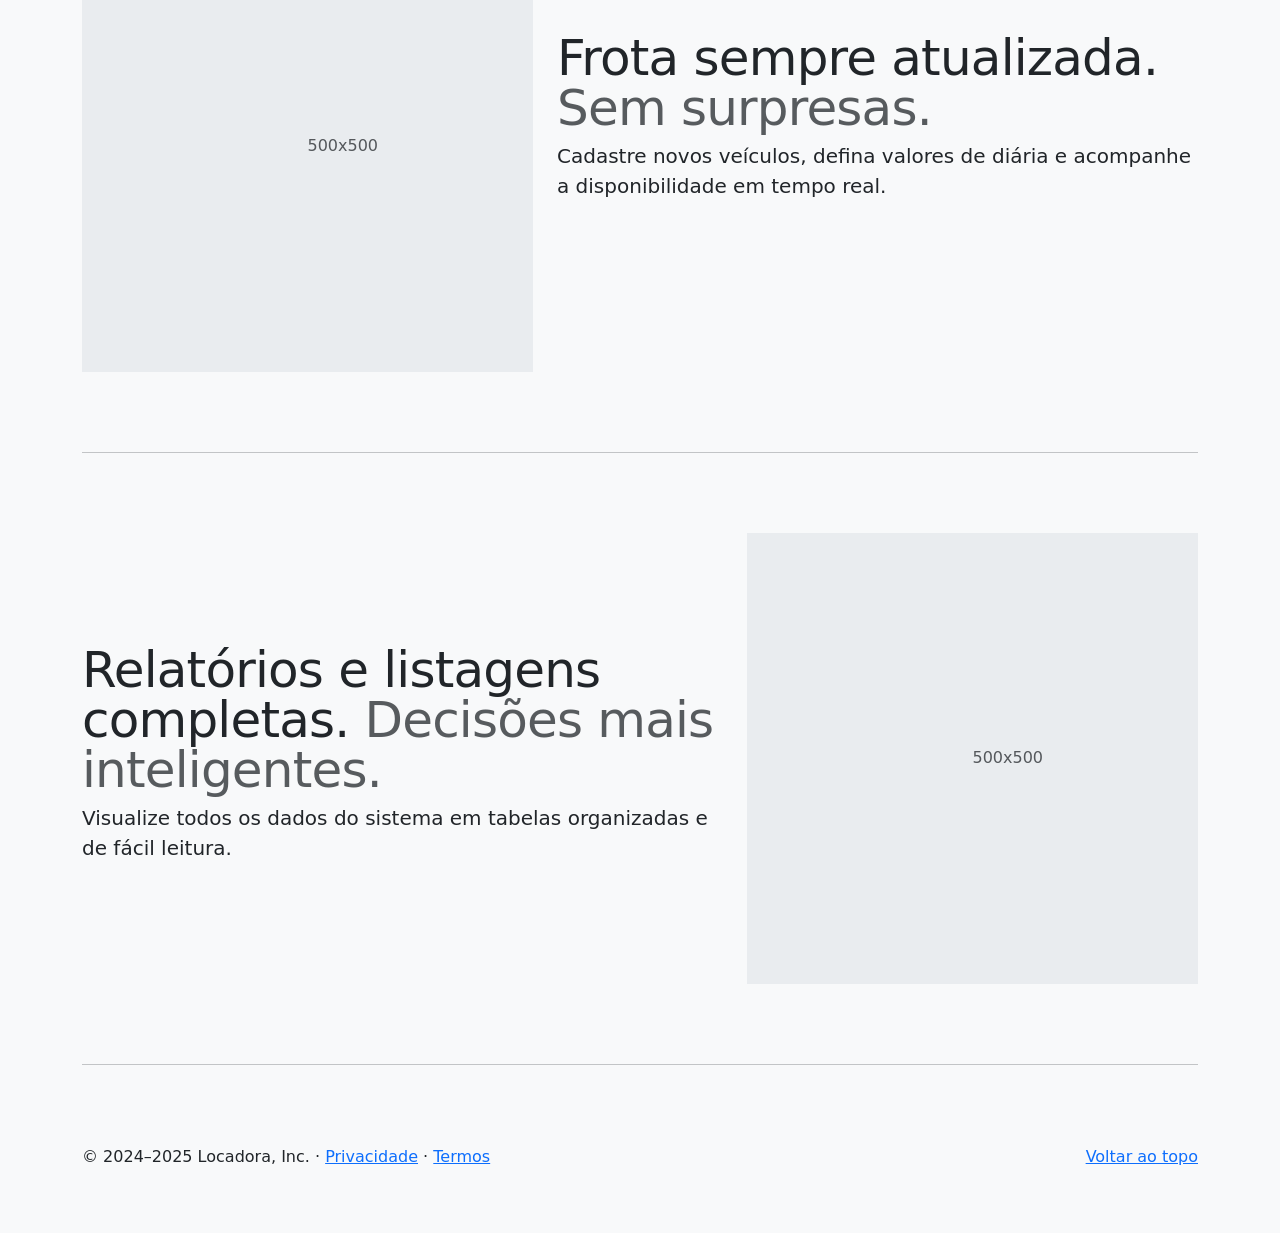
==== commit b7df1be0: "configuração de imagens" ====
--- a/index.html
+++ b/index.html
@@ -96,7 +96,7 @@
         </div>
 
         <div class="carousel-item">
-          <img src="image/BMW.jpeg" class="d-block w-100" alt="BMW" style="object-fit: cover; object-position: 50% 70%; height: 100%;">
+          <img src="image/Porsche2.jpeg" class="d-block w-100" alt="Porsche2" style="object-fit: cover; object-position: 40% 50%; height: 100%;">
           <div class="container">
             <div class="carousel-caption">
               <h1>Frota variada e moderna.</h1>
@@ -107,7 +107,7 @@
         </div>
 
         <div class="carousel-item">
-          <img src="image/Nissan.jpeg" class="d-block w-100" alt="Nissan" style="object-fit: cover; object-position: 50% 70%; height: 100%;">
+          <img src="image/Nissan.jpeg" class="d-block w-100" alt="Nissan" style="object-fit: cover; object-position: 60% 80%; height: 100%;">
           <div class="container">
             <div class="carousel-caption text-end">
               <h1>Simples, rápido e seguro.</h1>
@@ -132,40 +132,6 @@
     <!-- Cards -->
     <div class="container marketing">
 
-      <div class="row">
-
-        <div class="col-lg-4">
-          <svg aria-label="Placeholder" class="bd-placeholder-img rounded-circle" height="140" preserveAspectRatio="xMidYMid slice" role="img" width="140" xmlns="http://www.w3.org/2000/svg">
-            <title>Placeholder</title>
-            <rect width="100%" height="100%" fill="var(--bs-secondary-color)"></rect>
-          </svg>
-          <h2 class="fw-normal">Clientes</h2>
-          <p>Gerencie seus clientes de forma simples e organizada, com cadastro completo e histórico de locações.</p>
-          <p><a class="btn btn-secondary" href="#">Ver detalhes &raquo;</a></p>
-        </div>
-
-        <div class="col-lg-4">
-          <svg aria-label="Placeholder" class="bd-placeholder-img rounded-circle" height="140" preserveAspectRatio="xMidYMid slice" role="img" width="140" xmlns="http://www.w3.org/2000/svg">
-            <title>Placeholder</title>
-            <rect width="100%" height="100%" fill="var(--bs-secondary-color)"></rect>
-          </svg>
-          <h2 class="fw-normal">Veículos</h2>
-          <p>Cadastre e controle toda a frota disponível, com informações detalhadas de cada veículo.</p>
-          <p><a class="btn btn-secondary" href="#">Ver detalhes &raquo;</a></p>
-        </div>
-
-        <div class="col-lg-4">
-          <svg aria-label="Placeholder" class="bd-placeholder-img rounded-circle" height="140" preserveAspectRatio="xMidYMid slice" role="img" width="140" xmlns="http://www.w3.org/2000/svg">
-            <title>Placeholder</title>
-            <rect width="100%" height="100%" fill="var(--bs-secondary-color)"></rect>
-          </svg>
-          <h2 class="fw-normal">Locações</h2>
-          <p>Acompanhe todas as locações em andamento e o histórico completo de reservas realizadas.</p>
-          <p><a class="btn btn-secondary" href="#">Ver detalhes &raquo;</a></p>
-        </div>
-
-      </div>
-
       <!-- Destaques -->
       <hr class="featurette-divider">
 
--- a/css/carousel.css
+++ b/css/carousel.css
@@ -24,7 +24,7 @@
 
 /* Declare heights because of positioning of img element */
 .carousel-item {
-  height: 600px;
+  height: 700px;
 }
 
 
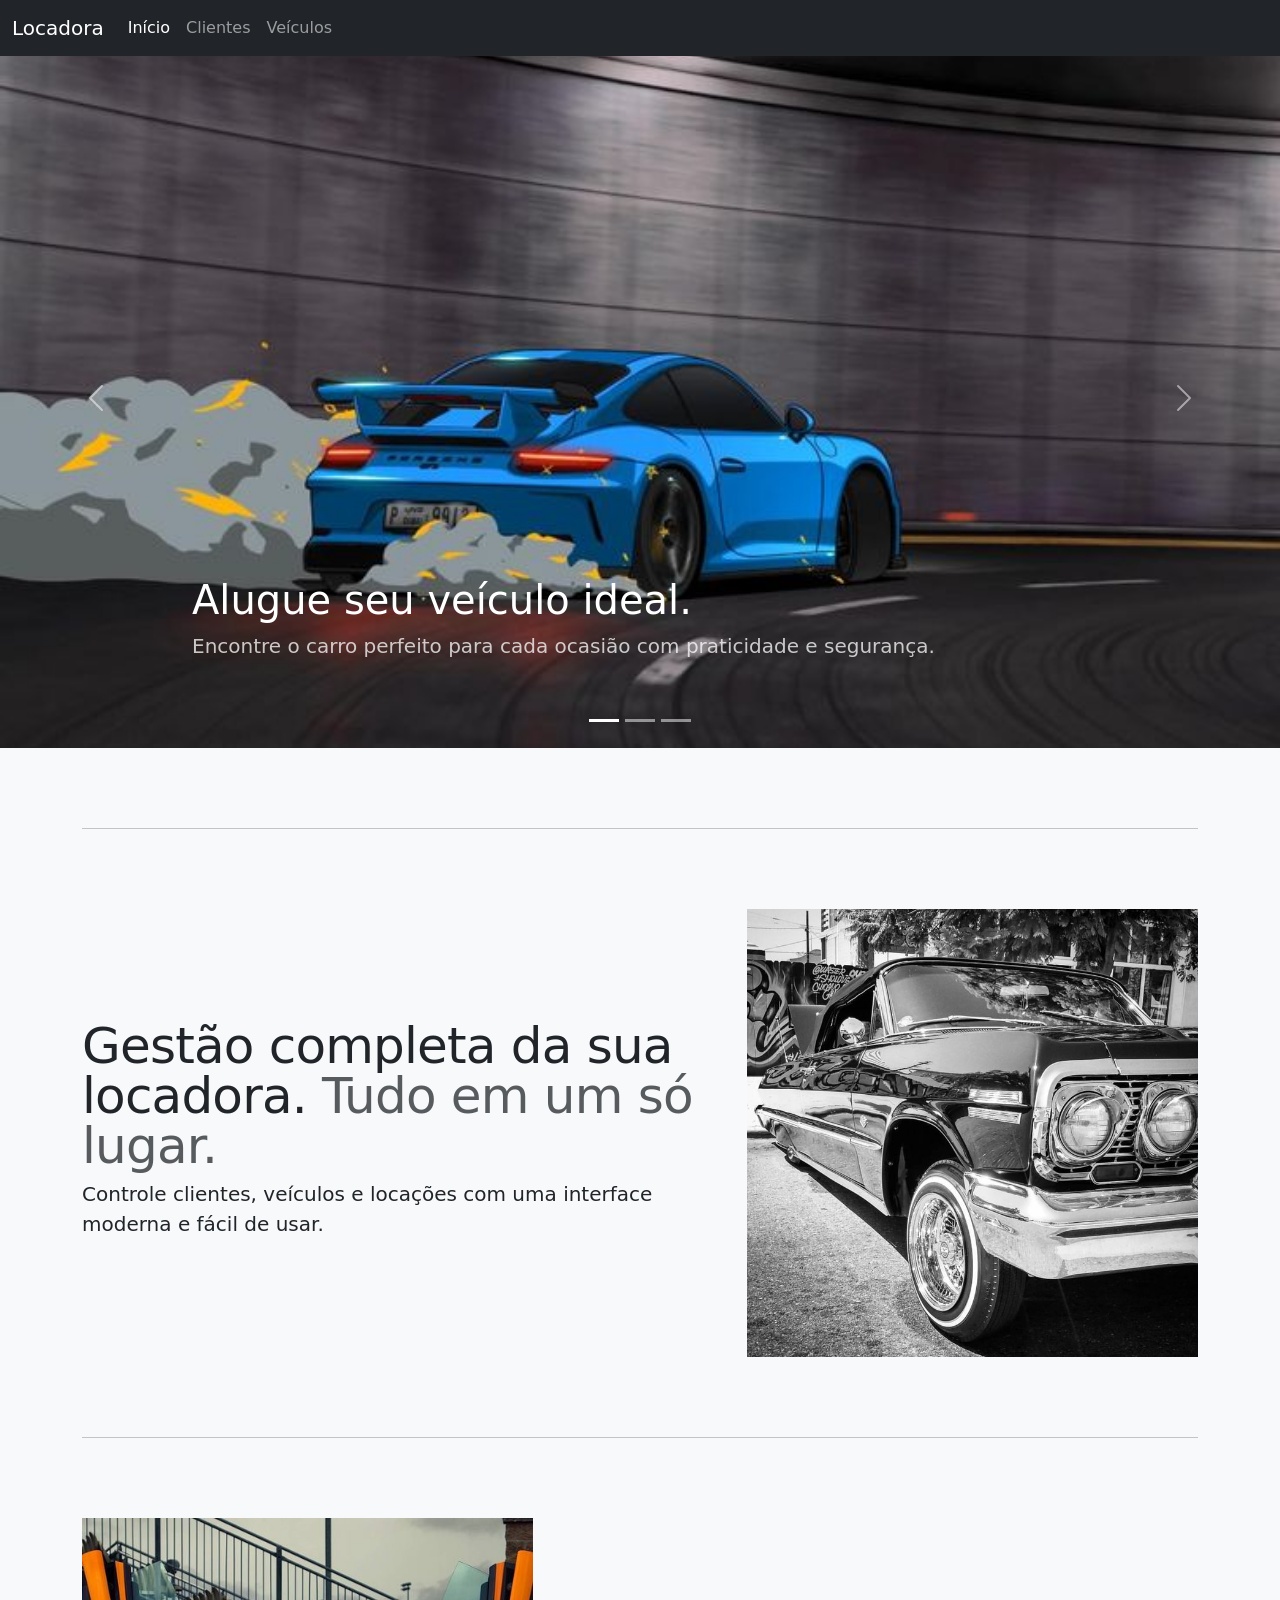
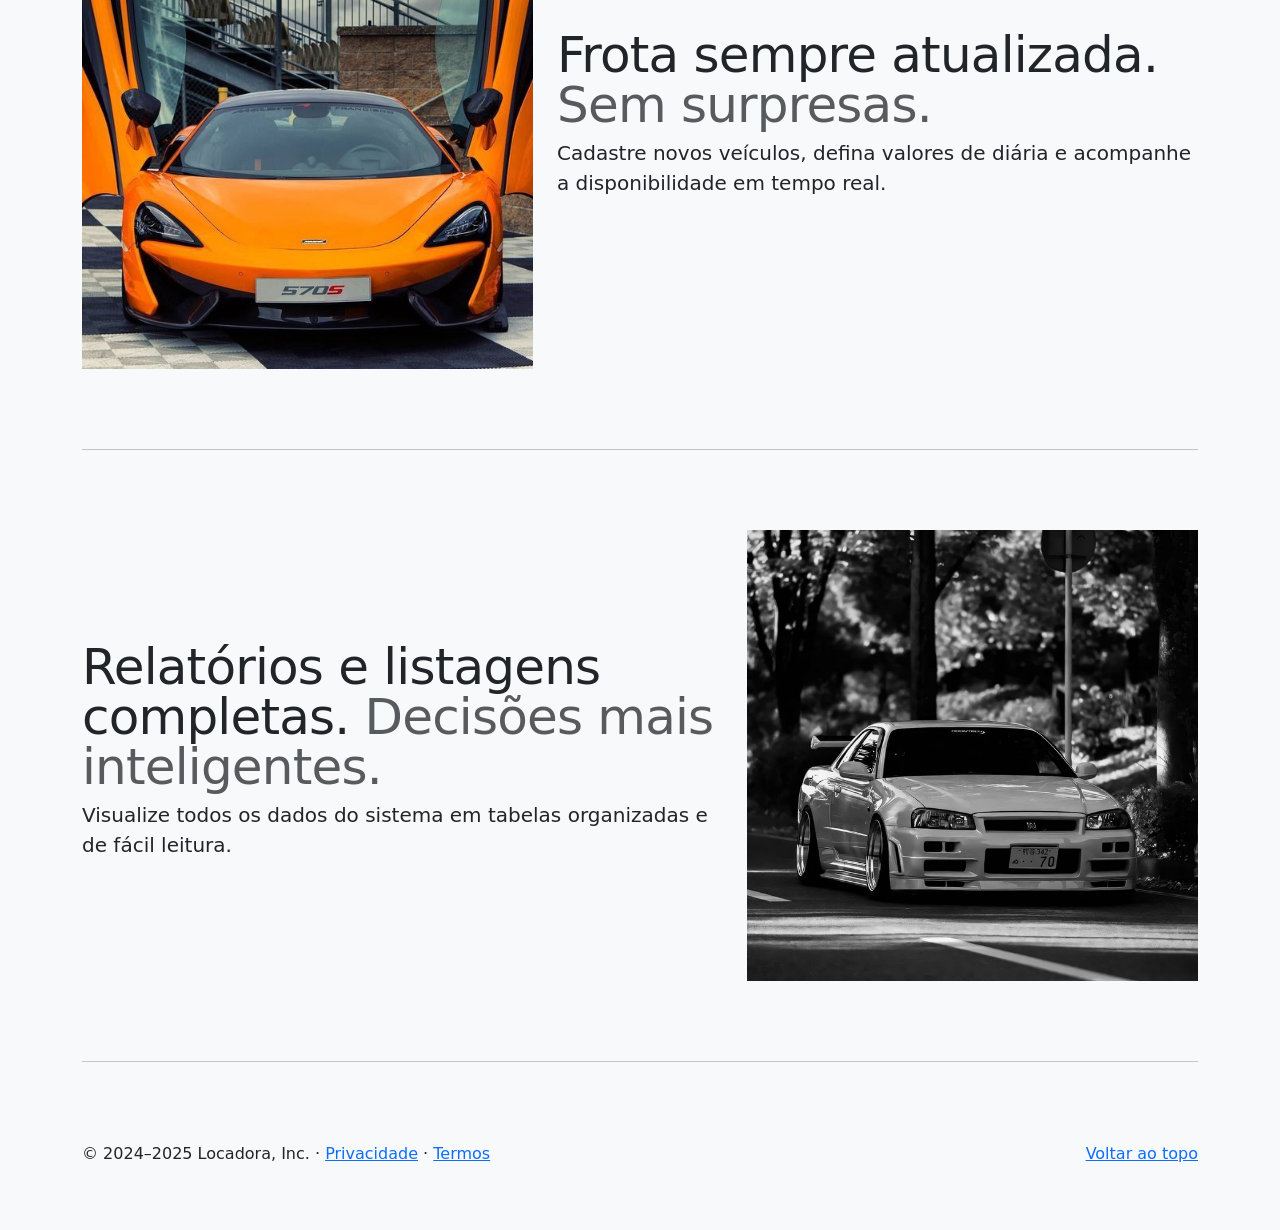
==== commit a92cbcef: "mais imagens e configurações gerais" ====
--- a/index.html
+++ b/index.html
@@ -63,10 +63,6 @@
               <a class="nav-link" href="pages/listagem-veiculos.html">Veículos</a>
             </li>
           </ul>
-          <form class="d-flex" role="search">
-            <input class="form-control me-2" type="search" placeholder="Buscar" aria-label="Buscar">
-            <button class="btn btn-outline-success" type="submit">Buscar</button>
-          </form>
         </div>
       </div>
     </nav>
@@ -99,9 +95,6 @@
           <img src="image/Porsche2.jpeg" class="d-block w-100" alt="Porsche2" style="object-fit: cover; object-position: 40% 50%; height: 100%;">
           <div class="container">
             <div class="carousel-caption">
-              <h1>Frota variada e moderna.</h1>
-              <p>Temos veículos para todos os perfis, desde econômicos até SUVs de luxo.</p>
-              <p><a class="btn btn-lg btn-primary" href="#">Saiba mais</a></p>
             </div>
           </div>
         </div>
@@ -144,11 +137,7 @@
           <p class="lead">Controle clientes, veículos e locações com uma interface moderna e fácil de usar.</p>
         </div>
         <div class="col-md-5">
-          <svg aria-label="Placeholder: 500x500" class="bd-placeholder-img bd-placeholder-img-lg featurette-image img-fluid mx-auto" height="500" preserveAspectRatio="xMidYMid slice" role="img" width="500" xmlns="http://www.w3.org/2000/svg">
-            <title>Placeholder</title>
-            <rect width="100%" height="100%" fill="var(--bs-secondary-bg)"></rect>
-            <text x="50%" y="50%" fill="var(--bs-secondary-color)" dy=".3em">500x500</text>
-          </svg>
+          <img src="image/Impalão.jpeg" class="img-fluid mx-auto d-block" alt="impala">
         </div>
       </div>
 
@@ -163,11 +152,7 @@
           <p class="lead">Cadastre novos veículos, defina valores de diária e acompanhe a disponibilidade em tempo real.</p>
         </div>
         <div class="col-md-5 order-md-1">
-          <svg aria-label="Placeholder: 500x500" class="bd-placeholder-img bd-placeholder-img-lg featurette-image img-fluid mx-auto" height="500" preserveAspectRatio="xMidYMid slice" role="img" width="500" xmlns="http://www.w3.org/2000/svg">
-            <title>Placeholder</title>
-            <rect width="100%" height="100%" fill="var(--bs-secondary-bg)"></rect>
-            <text x="50%" y="50%" fill="var(--bs-secondary-color)" dy=".3em">500x500</text>
-          </svg>
+          <img src="image/McLaren.jpeg" class="img-fluid mx-auto d-block" alt="McLaren">
         </div>
       </div>
 
@@ -182,11 +167,7 @@
           <p class="lead">Visualize todos os dados do sistema em tabelas organizadas e de fácil leitura.</p>
         </div>
         <div class="col-md-5">
-          <svg aria-label="Placeholder: 500x500" class="bd-placeholder-img bd-placeholder-img-lg featurette-image img-fluid mx-auto" height="500" preserveAspectRatio="xMidYMid slice" role="img" width="500" xmlns="http://www.w3.org/2000/svg">
-            <title>Placeholder</title>
-            <rect width="100%" height="100%" fill="var(--bs-secondary-bg)"></rect>
-            <text x="50%" y="50%" fill="var(--bs-secondary-color)" dy=".3em">500x500</text>
-          </svg>
+          <img src="image/Sla.jpeg" class="img-fluid mx-auto d-block" alt="Sla">
         </div>
       </div>
 
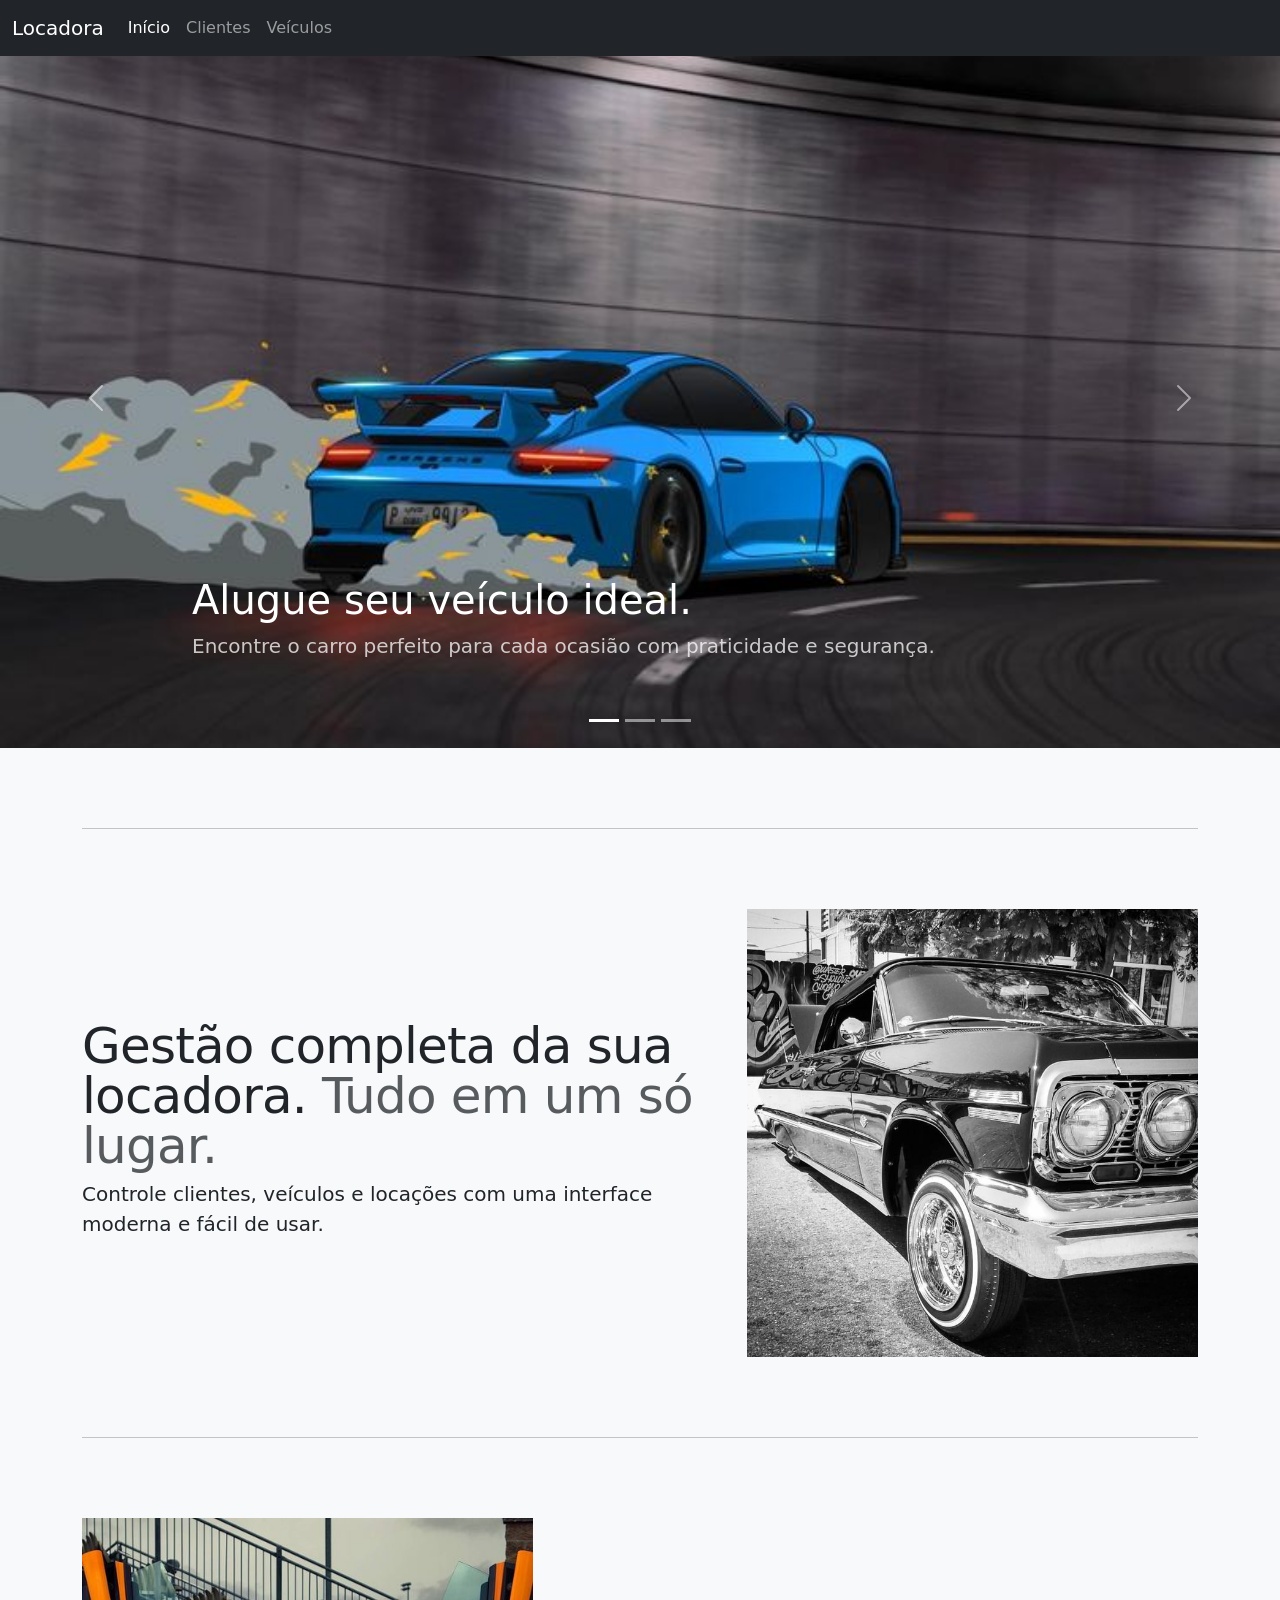
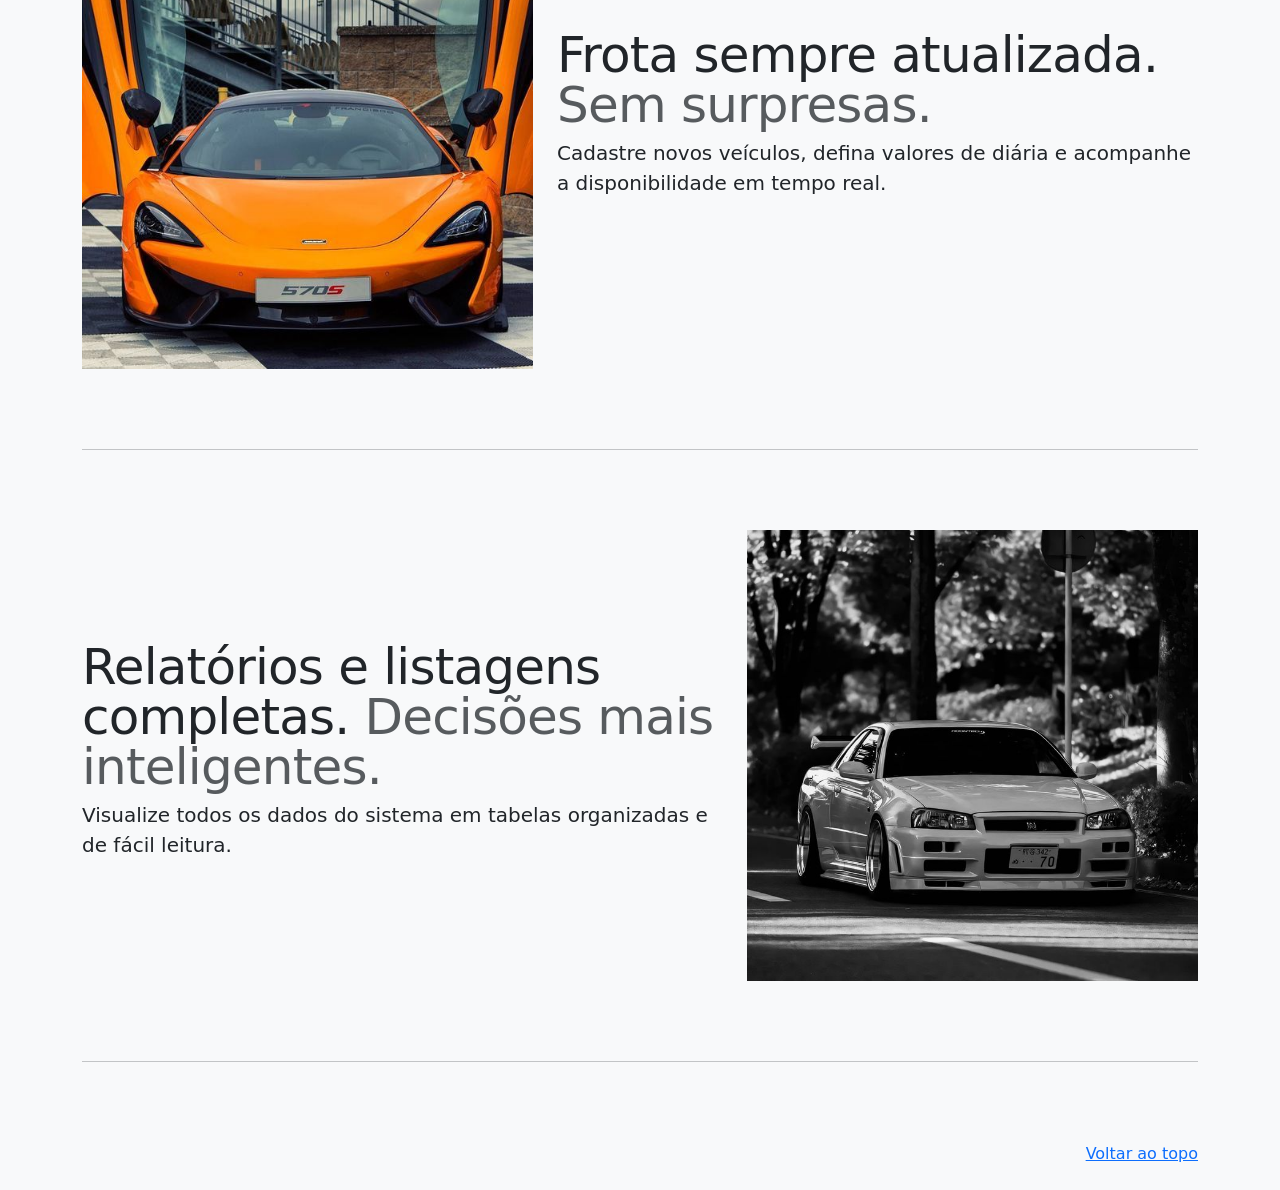
==== commit 837ab95a: "últimos detalhes" ====
--- a/index.html
+++ b/index.html
@@ -178,7 +178,6 @@
     <!-- Rodapé -->
     <footer class="container">
       <p class="float-end"><a href="#">Voltar ao topo</a></p>
-      <p>&copy; 2024–2025 Locadora, Inc. &middot; <a href="#">Privacidade</a> &middot; <a href="#">Termos</a></p>
     </footer>
 
   </main>
